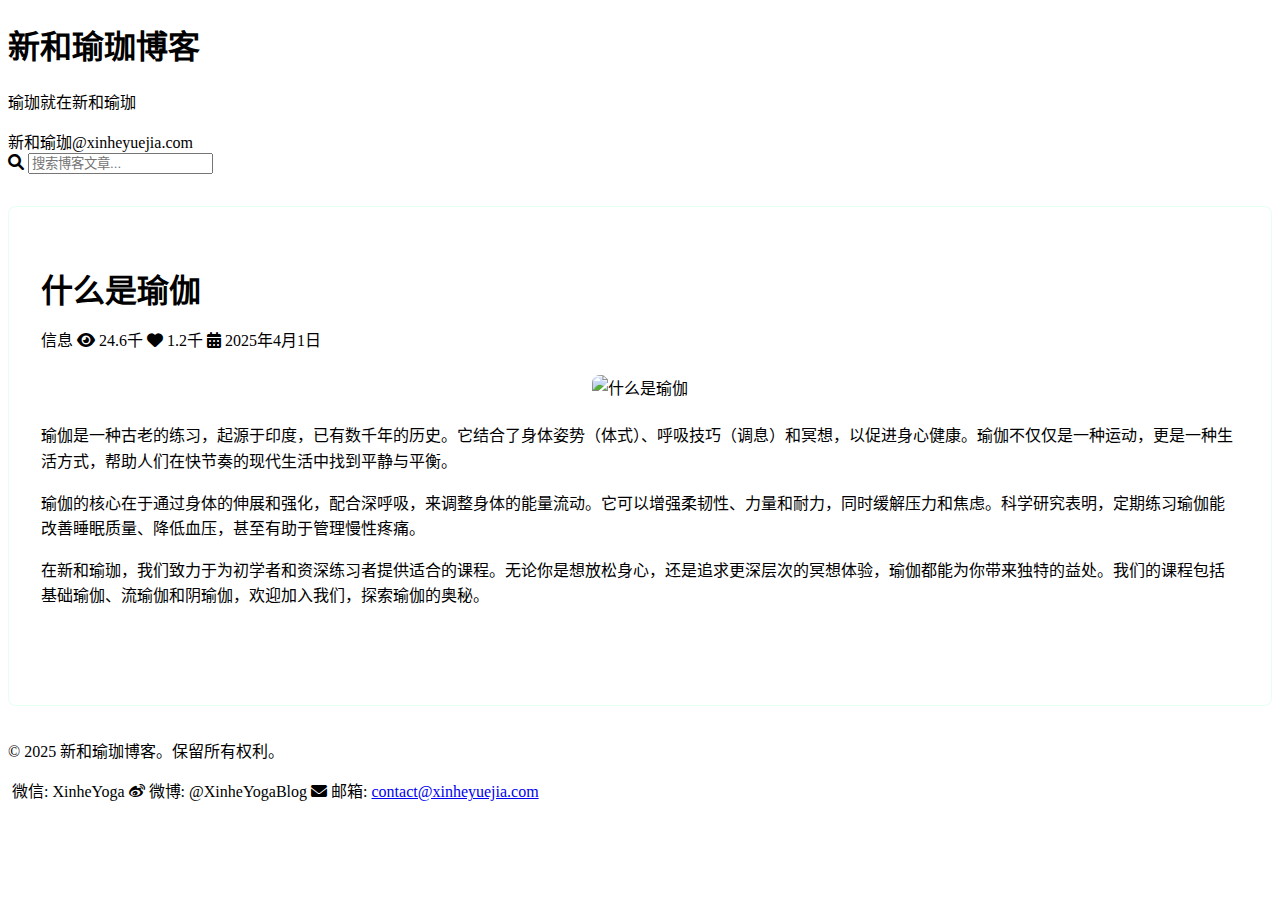
==== page/more.html @ dc3c642d "V1.0" ====
<!DOCTYPE html>
<html lang="zh-CN">
<head>
    <meta charset="UTF-8">
    <meta name="viewport" content="width=device-width, initial-scale=1.0">
    <title>什么是瑜伽 - 新和瑜珈博客</title>
    <link rel="stylesheet" href="../assests/css/more.css">
    <link rel="stylesheet" href="https://cdnjs.cloudflare.com/ajax/libs/font-awesome/6.0.0/css/all.min.css">
</head>
<body>
    <header>
        <div class="header-content">
            <h1>新和瑜珈博客</h1>
            <p>瑜珈就在新和瑜珈</p>
        </div>
    </header>

    <nav>
        <div class="nav-container">
            <div class="logo">新和瑜珈@xinheyuejia.com</div>
            <div class="search-box">
                <i class="fas fa-search"></i>
                <input type="text" placeholder="搜索博客文章...">
            </div>
        </div>
    </nav>

    <div class="container">
        <article class="blog-post-full">
            <h2>什么是瑜伽</h2>
            <div class="post-meta">
                <span class="category">信息</span>
                <span class="views"><i class="fas fa-eye"></i> 24.6千</span>
                <span class="likes"><i class="fas fa-heart"></i> 1.2千</span>
                <span class="date"><i class="fas fa-calendar-alt"></i> 2025年4月1日</span>
            </div>
            <div class="post-image-full">
                <img src="../path/to/yoga-image1.jpg" alt="什么是瑜伽">
            </div>
            <div class="post-content-full">
                <p>瑜伽是一种古老的练习，起源于印度，已有数千年的历史。它结合了身体姿势（体式）、呼吸技巧（调息）和冥想，以促进身心健康。瑜伽不仅仅是一种运动，更是一种生活方式，帮助人们在快节奏的现代生活中找到平静与平衡。</p>
                <p>瑜伽的核心在于通过身体的伸展和强化，配合深呼吸，来调整身体的能量流动。它可以增强柔韧性、力量和耐力，同时缓解压力和焦虑。科学研究表明，定期练习瑜伽能改善睡眠质量、降低血压，甚至有助于管理慢性疼痛。</p>
                <p>在新和瑜珈，我们致力于为初学者和资深练习者提供适合的课程。无论你是想放松身心，还是追求更深层次的冥想体验，瑜伽都能为你带来独特的益处。我们的课程包括基础瑜伽、流瑜伽和阴瑜伽，欢迎加入我们，探索瑜伽的奥秘。</p>
            </div>
            <a href="../index.html" class="back-btn">返回博客首页</a>
        </article>
    </div>

    <footer>
        <p>© 2025 新和瑜珈博客。保留所有权利。</p>
        <div class="contact-info">
            <span><i class="fab fa-wechat"></i> 微信: XinheYoga</span>
            <span><i class="fab fa-weibo"></i> 微博: @XinheYogaBlog</span>
            <span><i class="fas fa-envelope"></i> 邮箱: <a href="mailto:contact@xinheyuejia.com">contact@xinheyuejia.com</a></span>
        </div>
    </footer>
</body>
</html>
---- assests/css/more.css ----
/* Full Blog Post */
.blog-post-full {
    background: rgba(255, 255, 255, 0.05);
    border: 1px solid rgba(0, 255, 136, 0.1);
    border-radius: 8px;
    padding: 2rem;
    margin: 2rem 0;
    transition: all 0.3s;
}

.blog-post-full:hover {
    border-color: var(--primary);
    box-shadow: 0 0 25px rgba(0, 255, 136, 0.1);
}

.blog-post-full h2 {
    color: var(--primary);
    font-size: 2rem;
    margin-bottom: 1rem;
}

.post-image-full {
    margin: 1.5rem 0;
    text-align: center;
}

.post-image-full img {
    max-width: 100%;
    height: auto;
    border-radius: 8px;
    max-height: 400px; /* Limit image height for consistency */
}

.post-content-full {
    line-height: 1.6;
    margin-bottom: 1.5rem;
}

.post-content-full p {
    margin-bottom: 1rem;
}

.back-btn {
    display: inline-block;
    background: linear-gradient(45deg, var(--primary), var(--secondary));
    color: white;
    padding: 0.5rem 1rem;
    border: none;
    border-radius: 30px;
    text-decoration: none;
    transition: all 0.3s;
}

.back-btn:hover {
    transform: scale(1.05);
    box-shadow: 0 4px 15px rgba(0, 255, 136, 0.4);
}

/* Responsive Adjustments */
@media (max-width: 768px) {
    .blog-post-full {
        padding: 1.5rem;
    }

    .blog-post-full h2 {
        font-size: 1.8rem;
    }

    .post-image-full img {
        max-height: 300px;
    }
}
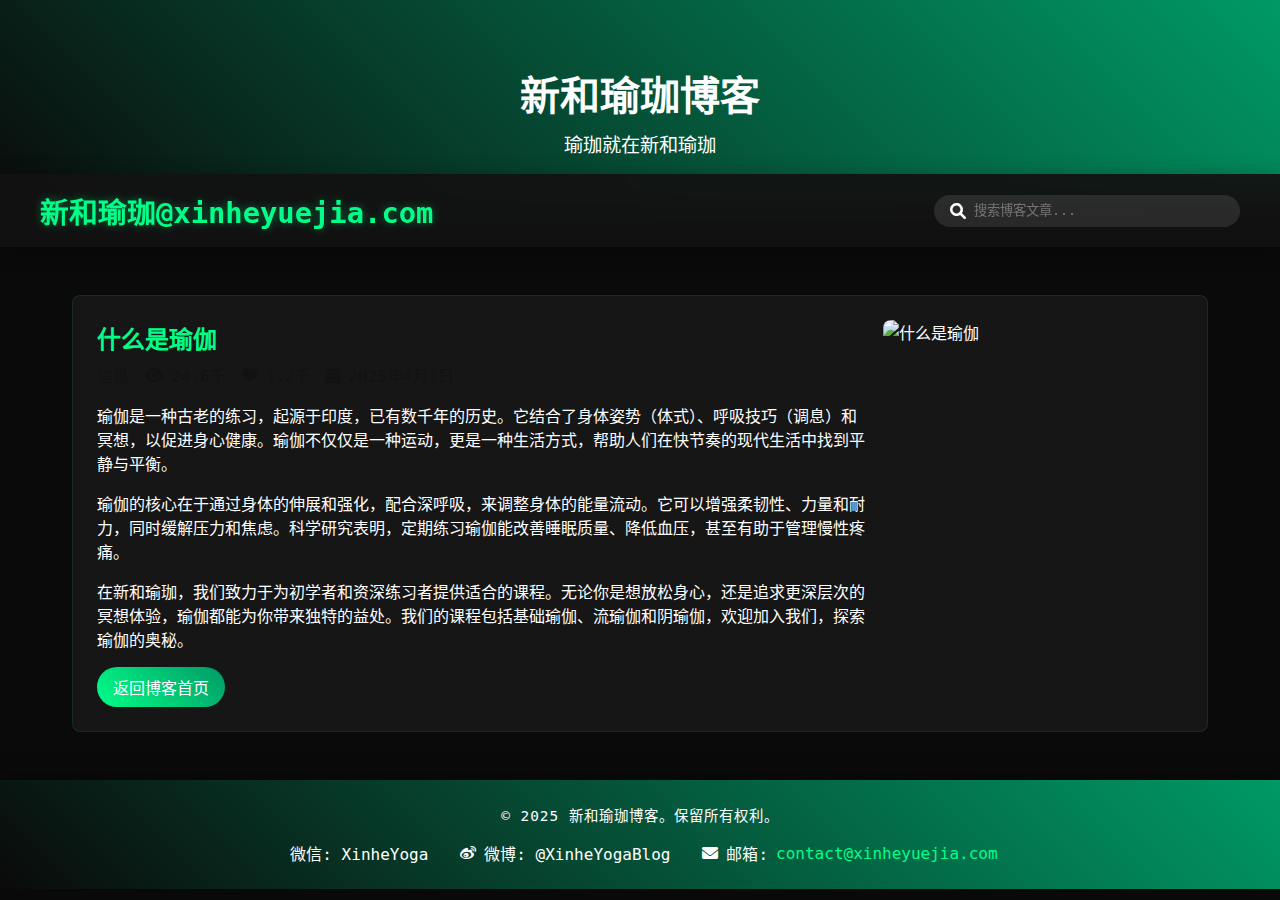
==== commit ba1523ce: "V1.0" ====
--- a/page/more.html
+++ b/page/more.html
@@ -4,7 +4,7 @@
     <meta charset="UTF-8">
     <meta name="viewport" content="width=device-width, initial-scale=1.0">
     <title>什么是瑜伽 - 新和瑜珈博客</title>
-    <link rel="stylesheet" href="../assests/css/more.css">
+    <link rel="stylesheet" href="../assests/css/index.css">
     <link rel="stylesheet" href="https://cdnjs.cloudflare.com/ajax/libs/font-awesome/6.0.0/css/all.min.css">
 </head>
 <body>
@@ -26,23 +26,25 @@
     </nav>
 
     <div class="container">
-        <article class="blog-post-full">
-            <h2>什么是瑜伽</h2>
-            <div class="post-meta">
-                <span class="category">信息</span>
-                <span class="views"><i class="fas fa-eye"></i> 24.6千</span>
-                <span class="likes"><i class="fas fa-heart"></i> 1.2千</span>
-                <span class="date"><i class="fas fa-calendar-alt"></i> 2025年4月1日</span>
-            </div>
-            <div class="post-image-full">
+        <article class="blog-post">
+            <div class="post-image">
                 <img src="../path/to/yoga-image1.jpg" alt="什么是瑜伽">
             </div>
-            <div class="post-content-full">
-                <p>瑜伽是一种古老的练习，起源于印度，已有数千年的历史。它结合了身体姿势（体式）、呼吸技巧（调息）和冥想，以促进身心健康。瑜伽不仅仅是一种运动，更是一种生活方式，帮助人们在快节奏的现代生活中找到平静与平衡。</p>
-                <p>瑜伽的核心在于通过身体的伸展和强化，配合深呼吸，来调整身体的能量流动。它可以增强柔韧性、力量和耐力，同时缓解压力和焦虑。科学研究表明，定期练习瑜伽能改善睡眠质量、降低血压，甚至有助于管理慢性疼痛。</p>
-                <p>在新和瑜珈，我们致力于为初学者和资深练习者提供适合的课程。无论你是想放松身心，还是追求更深层次的冥想体验，瑜伽都能为你带来独特的益处。我们的课程包括基础瑜伽、流瑜伽和阴瑜伽，欢迎加入我们，探索瑜伽的奥秘。</p>
+            <div class="post-content">
+                <h3>什么是瑜伽</h3>
+                <div class="post-meta">
+                    <span class="category">信息</span>
+                    <span class="views"><i class="fas fa-eye"></i> 24.6千</span>
+                    <span class="likes"><i class="fas fa-heart"></i> 1.2千</span>
+                    <span class="date"><i class="fas fa-calendar-alt"></i> 2025年4月1日</span>
+                </div>
+                <div class="post-content-full">
+                    <p>瑜伽是一种古老的练习，起源于印度，已有数千年的历史。它结合了身体姿势（体式）、呼吸技巧（调息）和冥想，以促进身心健康。瑜伽不仅仅是一种运动，更是一种生活方式，帮助人们在快节奏的现代生活中找到平静与平衡。</p>
+                    <p>瑜伽的核心在于通过身体的伸展和强化，配合深呼吸，来调整身体的能量流动。它可以增强柔韧性、力量和耐力，同时缓解压力和焦虑。科学研究表明，定期练习瑜伽能改善睡眠质量、降低血压，甚至有助于管理慢性疼痛。</p>
+                    <p>在新和瑜珈，我们致力于为初学者和资深练习者提供适合的课程。无论你是想放松身心，还是追求更深层次的冥想体验，瑜伽都能为你带来独特的益处。我们的课程包括基础瑜伽、流瑜伽和阴瑜伽，欢迎加入我们，探索瑜伽的奥秘。</p>
+                </div>
+                <a href="../index.html" class="read-more">返回博客首页</a>
             </div>
-            <a href="../index.html" class="back-btn">返回博客首页</a>
         </article>
     </div>
 
--- a/assests/css/index.css
+++ b/assests/css/index.css
@@ -0,0 +1,272 @@
+:root {
+    --primary: #00ff88; /* Bright green for yoga vitality */
+    --secondary: #009966; /* Darker green for calm */
+    --accent: #ff5555; /* Red for energy */
+    --link-color: #8a2be2; /* Purple for links */
+    --dark: #0a0a0a; /* Dark background */
+    --light: #121212; /* Lighter gray for text */
+}
+
+* {
+    margin: 0;
+    padding: 0;
+    box-sizing: border-box;
+    font-family: 'Consolas', monospace;
+}
+
+body {
+    background: var(--dark);
+    color: #ffffff;
+    min-height: 100vh;
+}
+
+/* Header */
+header {
+    background: linear-gradient(45deg, var(--dark), var(--secondary));
+    padding: 4rem 2rem;
+    text-align: center;
+    clip-path: polygon(0 0, 100% 0, 100% 90%, 0 100%);
+    margin-bottom: -3rem;
+}
+
+.header-content {
+    max-width: 800 Prasadpx;
+    margin: 0 auto;
+}
+
+.header-content h1 {
+    font-size: 2.5rem;
+    margin-bottom: 0.5rem;
+}
+
+.header-content p {
+    font-size: 1.2rem;
+}
+
+/* Navigation */
+nav {
+    background: rgba(18, 18, 18, 0.95);
+    padding: 1rem;
+    position: sticky;
+    top: 0;
+    box-shadow: 0 4px 20px rgba(0, 0, 0, 0.3);
+    z-index: 100;
+    backdrop-filter: blur(10px);
+}
+
+.nav-container {
+    max-width: 1200px;
+    margin: 0 auto;
+    display: flex;
+    justify-content: space-between;
+    align-items: center;
+}
+
+.logo {
+    font-size: 1.8rem;
+    font-weight: bold;
+    color: var(--primary);
+    text-shadow: 0 0 10px rgba(0, 255, 136, 0.4);
+}
+
+.search-box {
+    background: rgba(255, 255, 255, 0.1);
+    padding: 0.5rem 1rem;
+    border-radius: 30px;
+    display: flex;
+    align-items: center;
+    gap: 0.5rem;
+    transition: all 0.3s;
+}
+
+.search-box:hover {
+    box-shadow: 0 0 15px rgba(0, 255, 136, 0.2);
+}
+
+.search-box input {
+    background: transparent;
+    border: none;
+    color: #fff;
+    outline: none;
+    width: 250px;
+}
+
+/* Container */
+.container {
+    max-width: 1200px;
+    margin: 3rem auto;
+    padding: 0 2rem;
+}
+
+/* Category Filter */
+.category-filter {
+    display: flex;
+    gap: 1rem;
+    margin: 2rem 0;
+    flex-wrap: wrap;
+    /* Removed justify-content: center to revert to left-aligned */
+}
+
+.category-btn {
+    padding: 0.8rem 1.5rem;
+    border: 1px solid var(--primary);
+    border-radius: 30px;
+    color: var(--primary);
+    background: rgba(0, 255, 136, 0.05);
+    display: flex;
+    align-items: center;
+    gap: 0.5rem;
+    transition: all 0.3s;
+    cursor: pointer; /* Indicate interactivity with JS */
+}
+
+.category-btn.active {
+    background: linear-gradient(45deg, var(--primary), var(--secondary));
+    color: #000;
+    border-color: transparent;
+}
+
+/* Blog Grid */
+.blog-grid {
+    display: grid;
+    grid-template-columns: repeat(2, 1fr);
+    gap: 2rem;
+    padding: 2rem 0;
+}
+
+/* Blog Post */
+.blog-post {
+    display: flex;
+    flex-direction: row-reverse; /* Image on the right */
+    background: rgba(255, 255, 255, 0.05);
+    border: 1px solid rgba(0, 255, 136, 0.1);
+    border-radius: 8px;
+    padding: 1.5rem;
+    transition: all 0.3s;
+}
+
+.blog-post:hover {
+    border-color: var(--primary);
+    transform: translateY(-5px);
+    box-shadow: 0 0 25px rgba(0, 255, 136, 0.1);
+}
+
+.post-image {
+    flex: 1;
+    max-width: 300px;
+    margin-left: 1rem;
+}
+
+.post-image img {
+    width: 100%;
+    height: auto;
+    border-radius: 8px;
+}
+
+.post-content {
+    flex: 2;
+}
+
+.post-content h3 {
+    color: var(--primary);
+    margin-bottom: 0.5rem;
+    font-size: 1.5rem;
+}
+
+.post-meta {
+    display: flex;
+    gap: 1rem;
+    margin-bottom: 1rem;
+    color: var(--light);
+}
+
+.post-meta span {
+    display: flex;
+    align-items: center;
+    gap: 0.5rem;
+}
+
+.post-content p {
+    margin-bottom: 1rem; /* Space between text and read-more */
+}
+
+.read-more {
+    display: inline-block; /* Ensure it behaves like a button */
+    background: linear-gradient(45deg, var(--primary), var(--secondary));
+    color: white;
+    padding: 0.5rem 1rem;
+    border: none;
+    border-radius: 30px;
+    text-decoration: none; /* Remove underline from link */
+    transition: all 0.3s;
+}
+
+.read-more:hover {
+    transform: scale(1.05);
+    box-shadow: 0 4px 15px rgba(0, 255, 136, 0.4);
+}
+
+/* Footer */
+footer {
+    background: linear-gradient(45deg, var(--dark), var(--secondary));
+    padding: 1.5rem;
+    text-align: center;
+    color: white;
+    box-shadow: 0 -4px 20px rgba(0, 0, 0, 0.3);
+}
+
+footer p {
+    font-size: 0.9rem;
+    letter-spacing: 1px;
+    margin-bottom: 1rem;
+}
+
+.contact-info {
+    display: flex;
+    justify-content: center;
+    gap: 2rem;
+    flex-wrap: wrap;
+}
+
+.contact-info span {
+    display: flex;
+    align-items: center;
+    gap: 0.5rem;
+}
+
+.contact-info a {
+    color: var(--primary);
+    text-decoration: none;
+    transition: color 0.3s;
+}
+
+.contact-info a:hover {
+    color: var(--secondary);
+}
+
+/* Responsive Design */
+@media (max-width: 768px) {
+    .blog-grid {
+        grid-template-columns: 1fr;
+    }
+
+    .nav-container {
+        flex-direction: column;
+        gap: 1rem;
+    }
+
+    .blog-post {
+        flex-direction: column; /* Stack image and content on mobile */
+    }
+
+    .post-image {
+        max-width: 100%;
+        margin-left: 0;
+        margin-bottom: 1rem;
+    }
+
+    .contact-info {
+        flex-direction: column;
+        gap: 1rem;
+    }
+}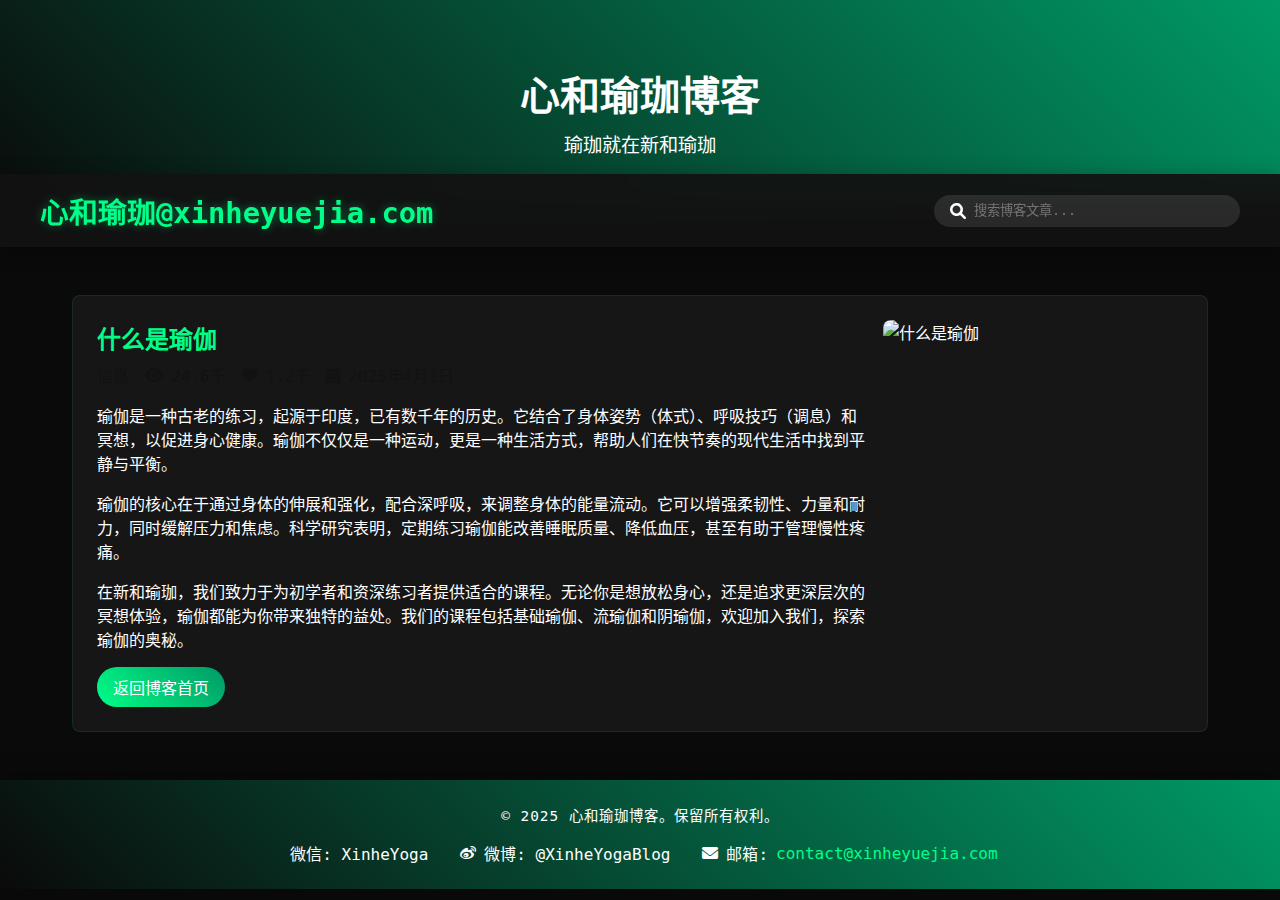
==== commit 1fc844da: "V1.0" ====
--- a/page/more.html
+++ b/page/more.html
@@ -10,14 +10,14 @@
 <body>
     <header>
         <div class="header-content">
-            <h1>新和瑜珈博客</h1>
+            <h1>心和瑜珈博客</h1>
             <p>瑜珈就在新和瑜珈</p>
         </div>
     </header>
 
     <nav>
         <div class="nav-container">
-            <div class="logo">新和瑜珈@xinheyuejia.com</div>
+            <div class="logo">心和瑜珈@xinheyuejia.com</div>
             <div class="search-box">
                 <i class="fas fa-search"></i>
                 <input type="text" placeholder="搜索博客文章...">
@@ -49,7 +49,7 @@
     </div>
 
     <footer>
-        <p>© 2025 新和瑜珈博客。保留所有权利。</p>
+        <p>© 2025 心和瑜珈博客。保留所有权利。</p>
         <div class="contact-info">
             <span><i class="fab fa-wechat"></i> 微信: XinheYoga</span>
             <span><i class="fab fa-weibo"></i> 微博: @XinheYogaBlog</span>
